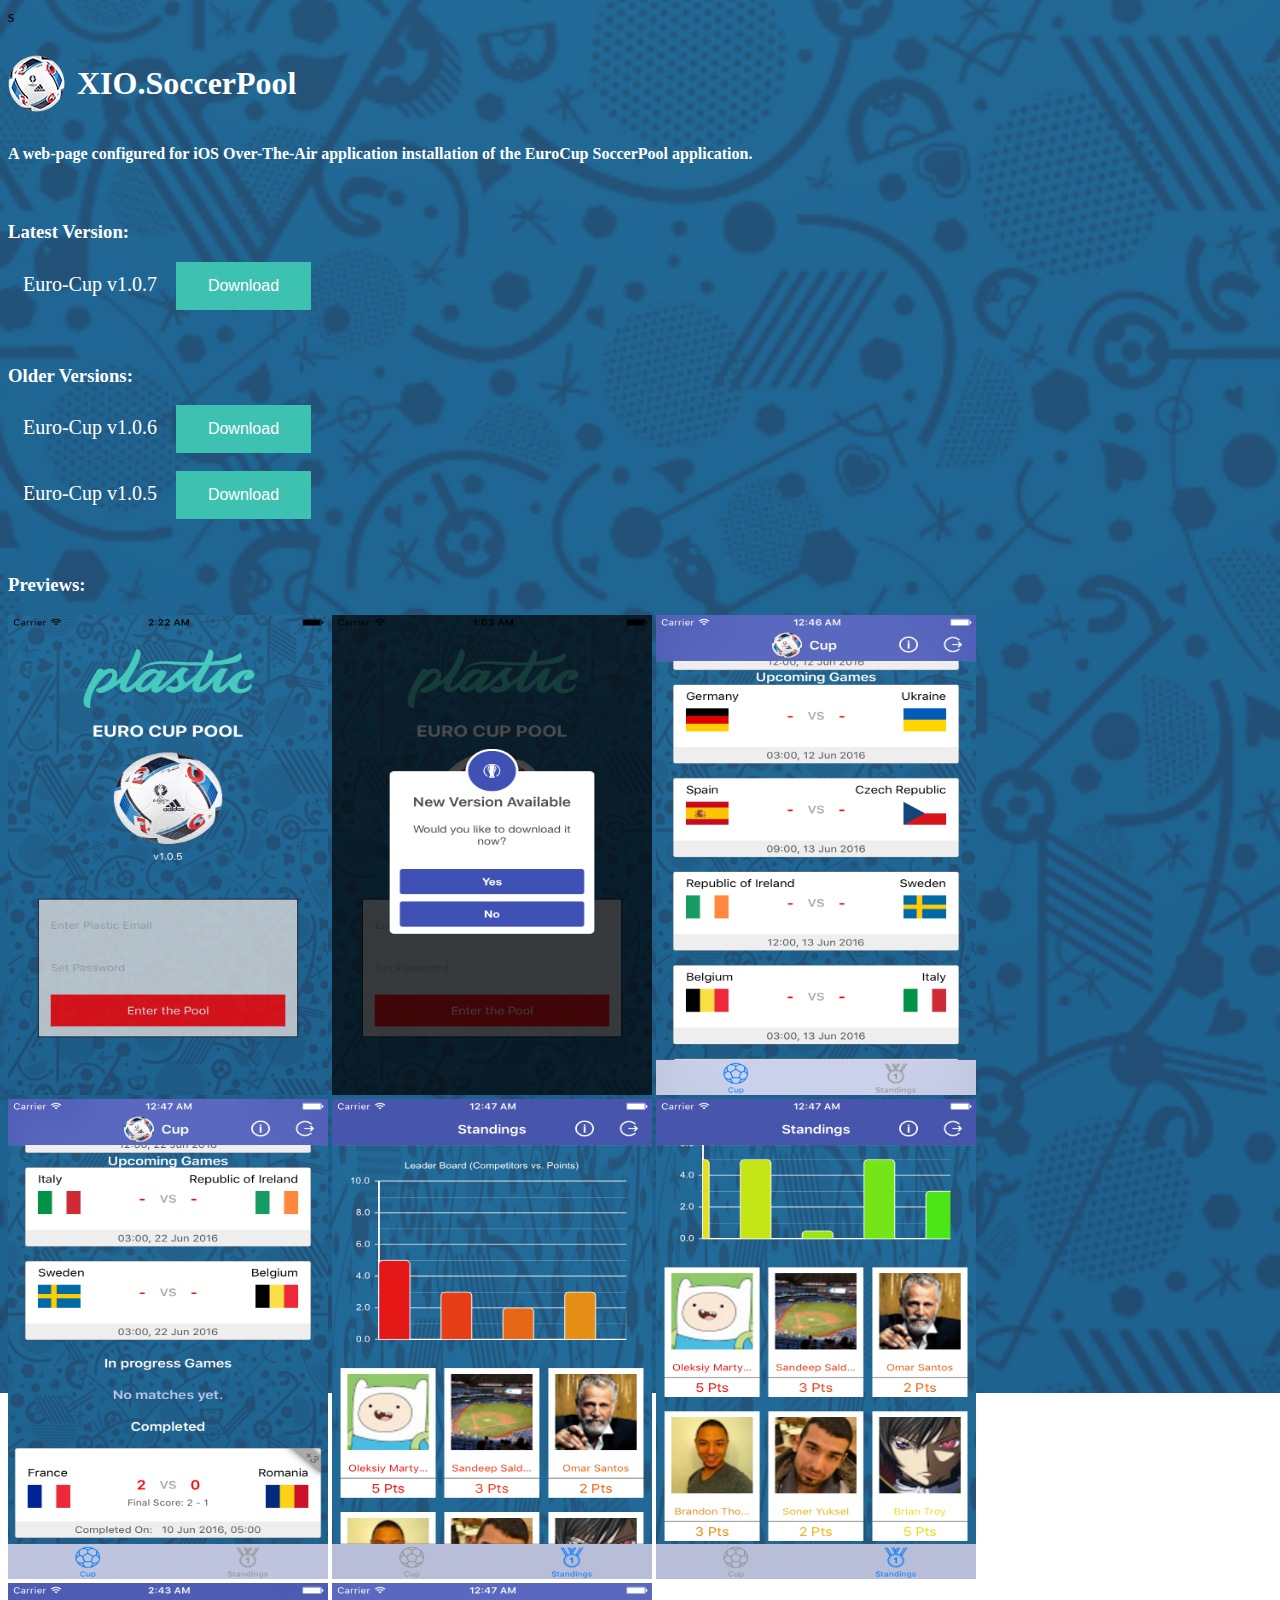
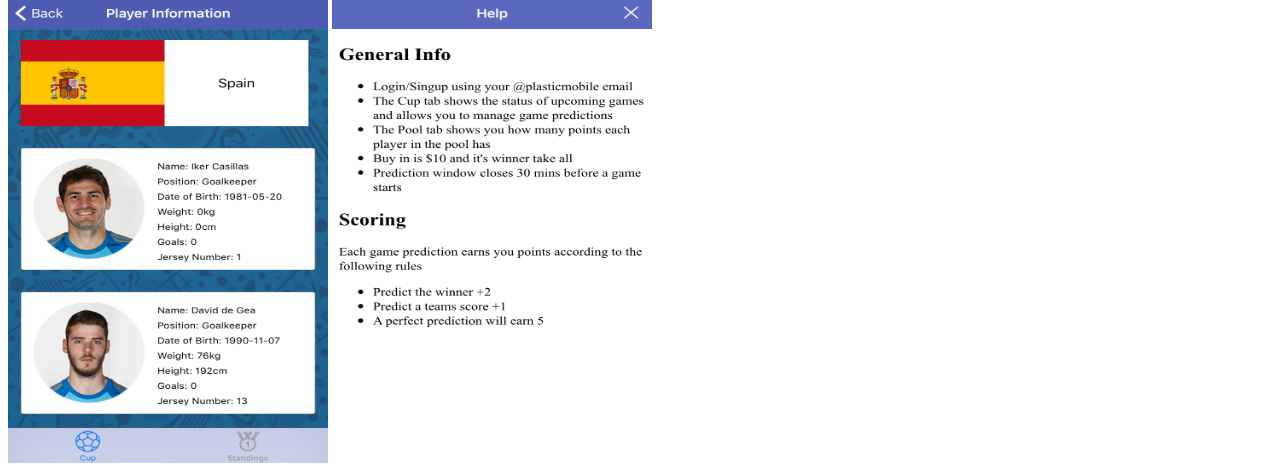
==== index.html @ e8e9cb9a "Version Updn Update" ====
<html>
	<head>
		<title>
			Soccer Pool
		</title>s

		<style>
			.cn {
			  display: table-cell;
			  vertical-align: middle;
			  text-align: center;
			}

			.inner {
			  display: inline-block;
			  vertical-align: middle;
			}

			html { 
			  background: url(images/background.png) no-repeat center center fixed; 
			  -webkit-background-size: cover;
			  -moz-background-size: cover;
			  -o-background-size: cover;
			  background-size: cover;
			}

			button {
			  background-color: #3DC1B1; /* Teal */
    		  border: none;
    		  color: white;
		      padding: 15px 32px;
			  text-align: center;
			  text-decoration: none;
			  display: inline-block;
			  font-size: 16px;
			}

			label {
				padding: 15px;
				font-size: 20px;
			}

			a {
			  text-decoration: none; /* no underline */
			}
		</style>
	</head>
	<body>
		<br />
		<br />
		<div class="cn">
			<img src="images/small.png" alt="small.png" align="center" />
			<div class="inner">
				<h1 style="color:white">&nbsp;XIO.SoccerPool</h1>
			</div>
		</div>

		<h4 style="color:white">A web-page configured for iOS Over-The-Air application installation of the EuroCup SoccerPool application.</h4>


		<br />
		<h3 style="color:white">Latest Version:</h3>
		<label for="downloadBtn" style="color:white">Euro-Cup v1.0.7</label>
		<a href="itms-services://?action=download-manifest&url=https://brandon-t.github.io/install/currentVersion.plist">
		    <button id="downloadBtn">Download</button>
		</a>


		<br /><br /><br />
		<h3 style="color:white">Older Versions:</h3>

		<label for="downloadBtn-1_0_6" style="color:white">Euro-Cup v1.0.6</label>
		<a href="itms-services://?action=download-manifest&url=https://brandon-t.github.io/install/version-1_0_6.plist">
		    <button id="downloadBtn-1_0_6">Download</button>
		</a>

		<br /><br />
		<label for="downloadBtn-1_0_5" style="color:white">Euro-Cup v1.0.5</label>
		<a href="itms-services://?action=download-manifest&url=https://brandon-t.github.io/install/version-1_0_5.plist">
		    <button id="downloadBtn-1_0_5">Download</button>
		</a>


		<br /><br /><br />
		<h3 style="color:white">Previews:</h3>

		<img src="screenshots/Login.png" width="320" height="480" alt="Login.png" /> <img src="screenshots/Upgrade.png" width="320" height="480" alt="Upgrade.png" />

		<img src="screenshots/Standings.png" width="320" height="480" alt="Standings.png" /> <img src="screenshots/Standings-Completed.png" width="320" height="480" alt="Standings-Completed.png" />

		<img src="screenshots/Graph.png" width="320" height="480" alt="Graph.png" /> <img src="screenshots/Graph-More.png" width="320" height="480" alt="Graph-More.png" />

		<img src="screenshots/PlayerInfo.png" width="320" height="480" alt="PlayerInfo.png" /> <img src="screenshots/Help.png" width="320" height="480" alt="Help.png" />
	</body>
</html>
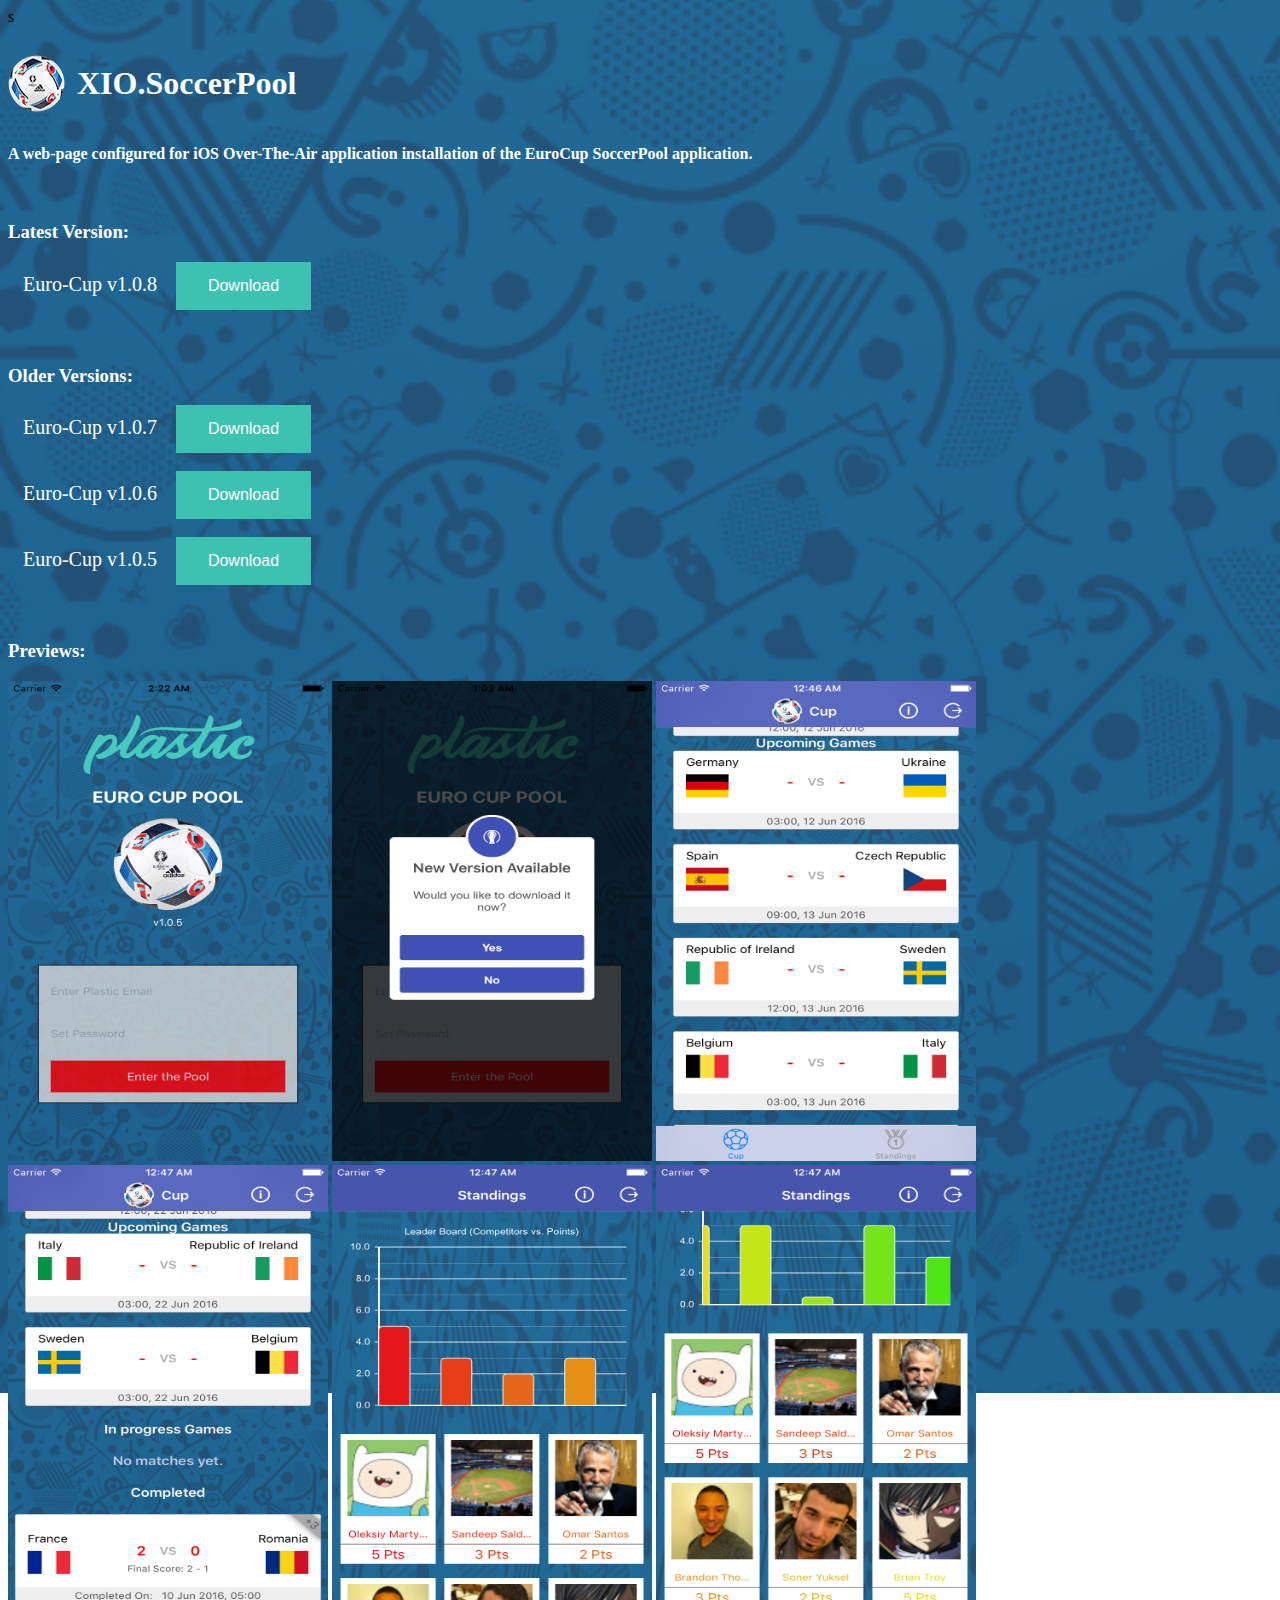
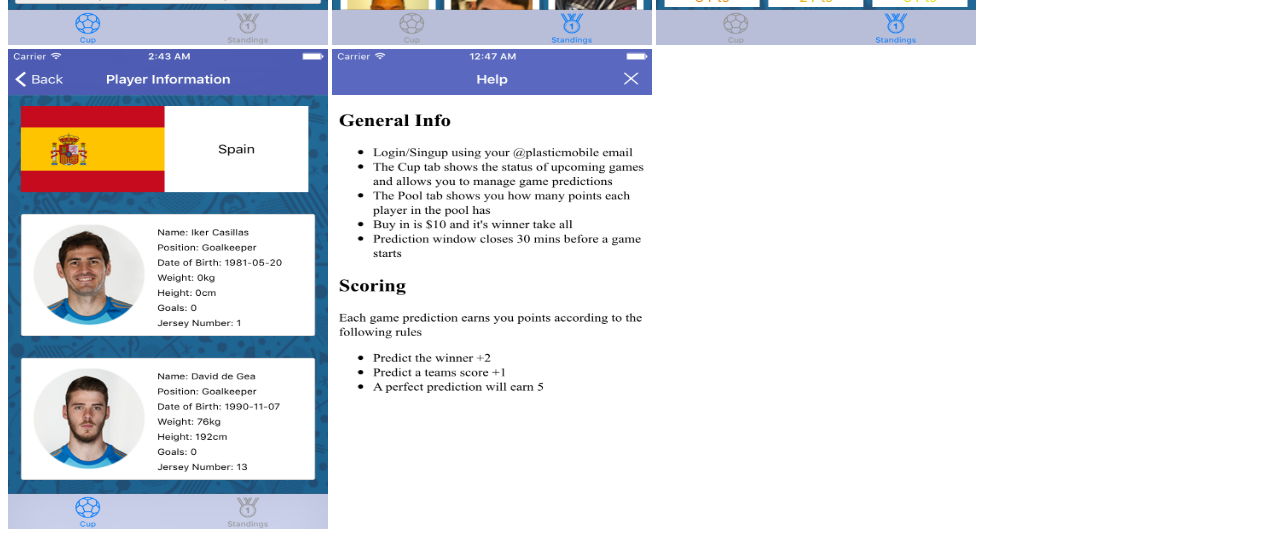
==== commit 38f207dc: "Fixes InProgress showing under completed" ====
--- a/index.html
+++ b/index.html
@@ -60,7 +60,7 @@
 
 		<br />
 		<h3 style="color:white">Latest Version:</h3>
-		<label for="downloadBtn" style="color:white">Euro-Cup v1.0.7</label>
+		<label for="downloadBtn" style="color:white">Euro-Cup v1.0.8</label>
 		<a href="itms-services://?action=download-manifest&url=https://brandon-t.github.io/install/currentVersion.plist">
 		    <button id="downloadBtn">Download</button>
 		</a>
@@ -69,6 +69,12 @@
 		<br /><br /><br />
 		<h3 style="color:white">Older Versions:</h3>
 
+		<label for="downloadBtn-1_0_7" style="color:white">Euro-Cup v1.0.7</label>
+		<a href="itms-services://?action=download-manifest&url=https://brandon-t.github.io/install/version-1_0_7.plist">
+		    <button id="downloadBtn-1_0_7">Download</button>
+		</a>
+
+		<br /><br />
 		<label for="downloadBtn-1_0_6" style="color:white">Euro-Cup v1.0.6</label>
 		<a href="itms-services://?action=download-manifest&url=https://brandon-t.github.io/install/version-1_0_6.plist">
 		    <button id="downloadBtn-1_0_6">Download</button>
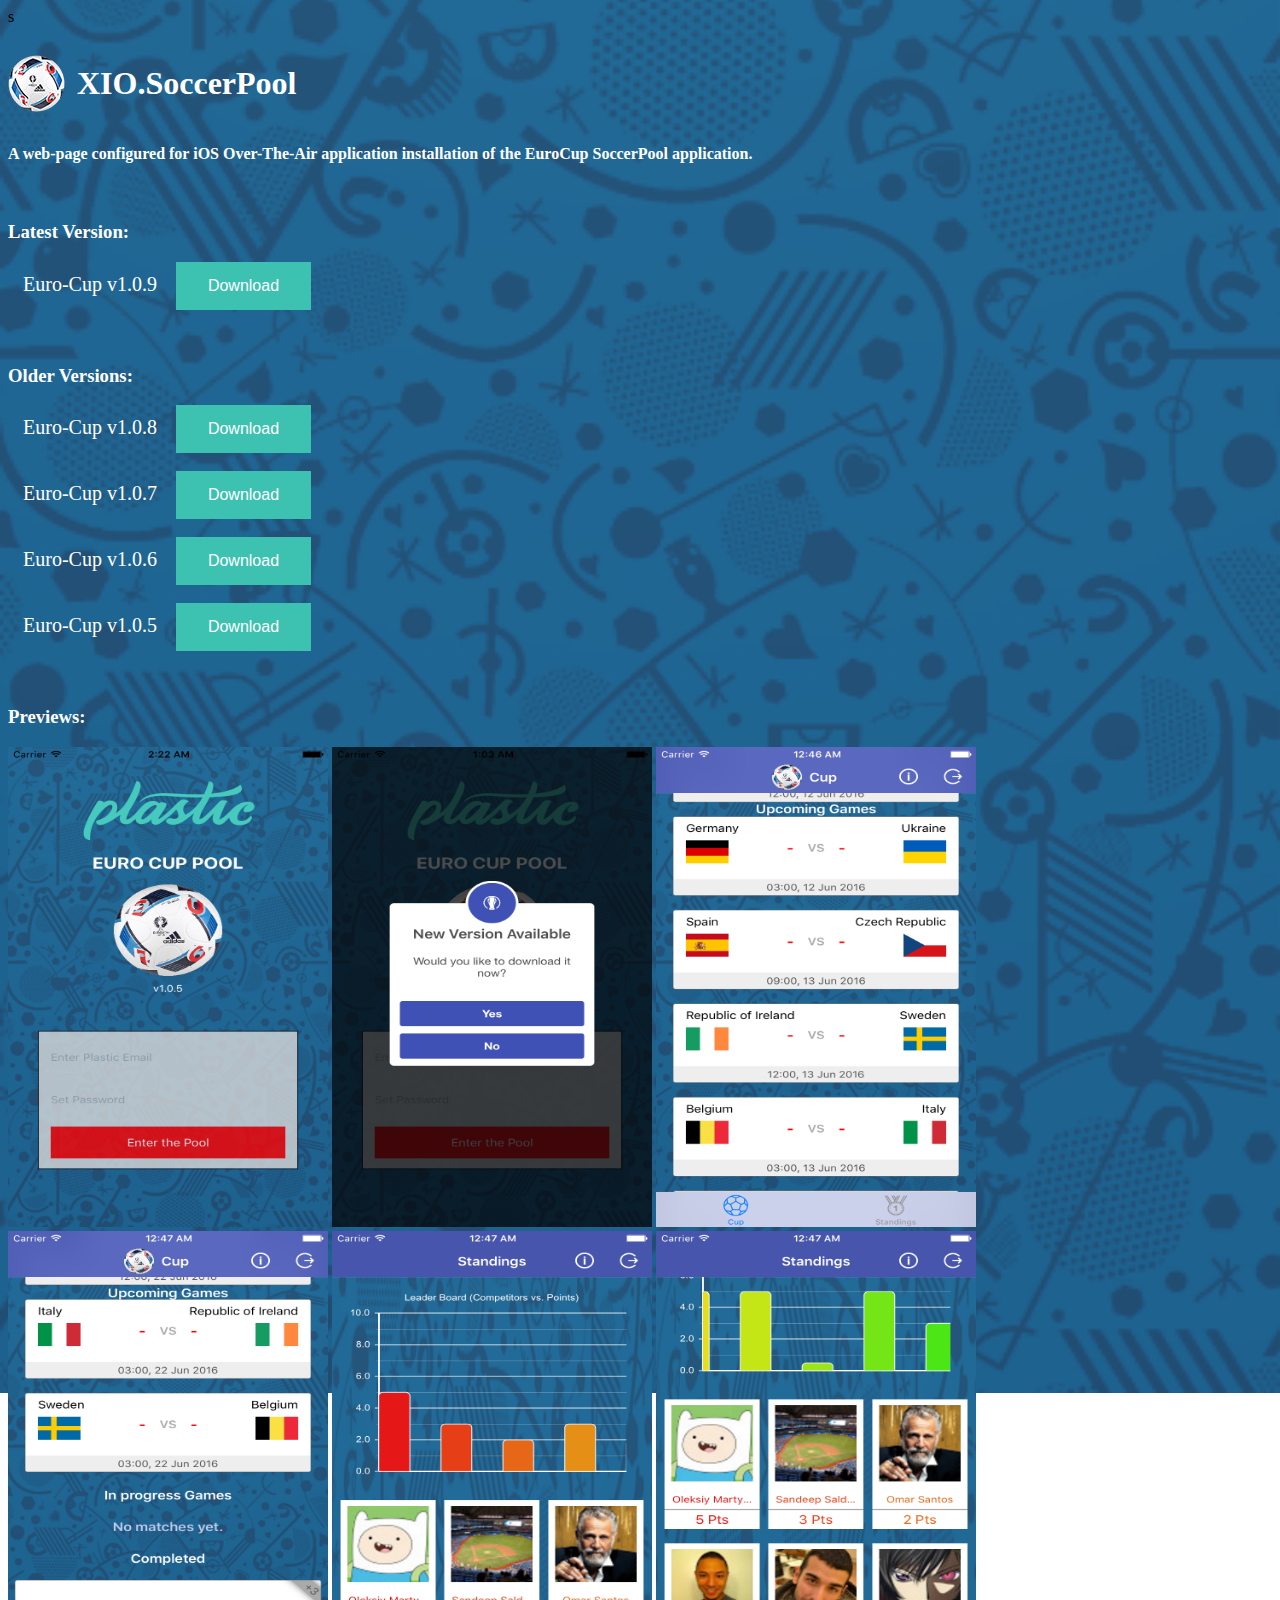
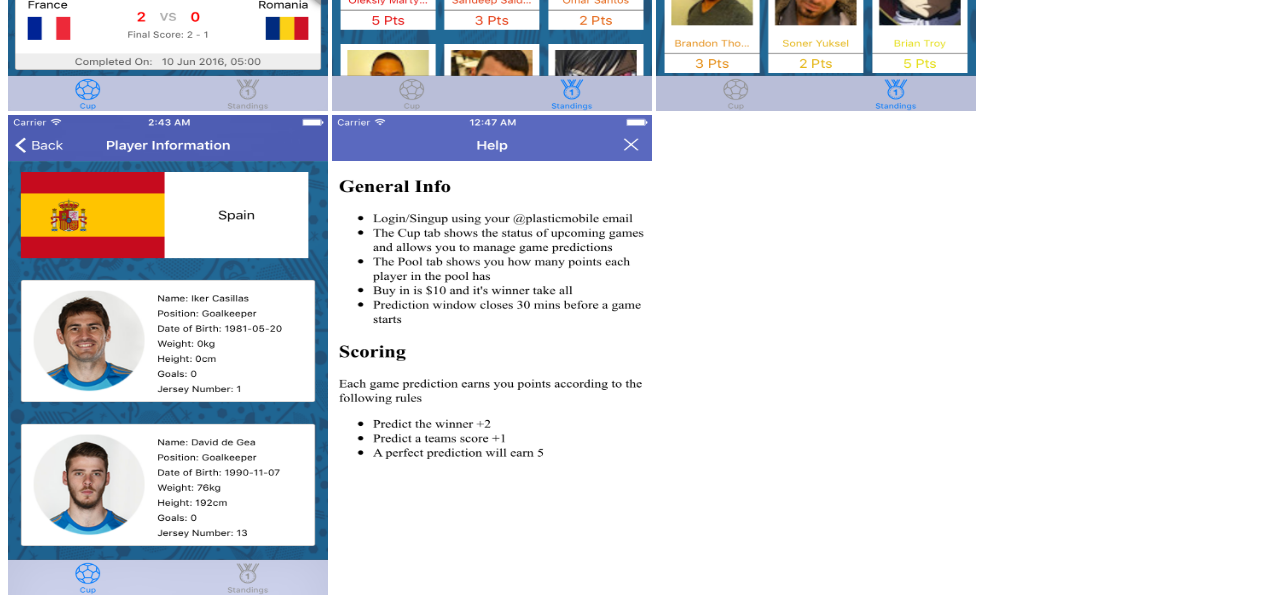
==== commit 414e98cf: "Updated VeVersion" ====
--- a/index.html
+++ b/index.html
@@ -60,7 +60,7 @@
 
 		<br />
 		<h3 style="color:white">Latest Version:</h3>
-		<label for="downloadBtn" style="color:white">Euro-Cup v1.0.8</label>
+		<label for="downloadBtn" style="color:white">Euro-Cup v1.0.9</label>
 		<a href="itms-services://?action=download-manifest&url=https://brandon-t.github.io/install/currentVersion.plist">
 		    <button id="downloadBtn">Download</button>
 		</a>
@@ -69,6 +69,12 @@
 		<br /><br /><br />
 		<h3 style="color:white">Older Versions:</h3>
 
+		<label for="downloadBtn-1_0_8" style="color:white">Euro-Cup v1.0.8</label>
+		<a href="itms-services://?action=download-manifest&url=https://brandon-t.github.io/install/version-1_0_8.plist">
+		    <button id="downloadBtn-1_0_8">Download</button>
+		</a>
+
+		<br /><br />
 		<label for="downloadBtn-1_0_7" style="color:white">Euro-Cup v1.0.7</label>
 		<a href="itms-services://?action=download-manifest&url=https://brandon-t.github.io/install/version-1_0_7.plist">
 		    <button id="downloadBtn-1_0_7">Download</button>
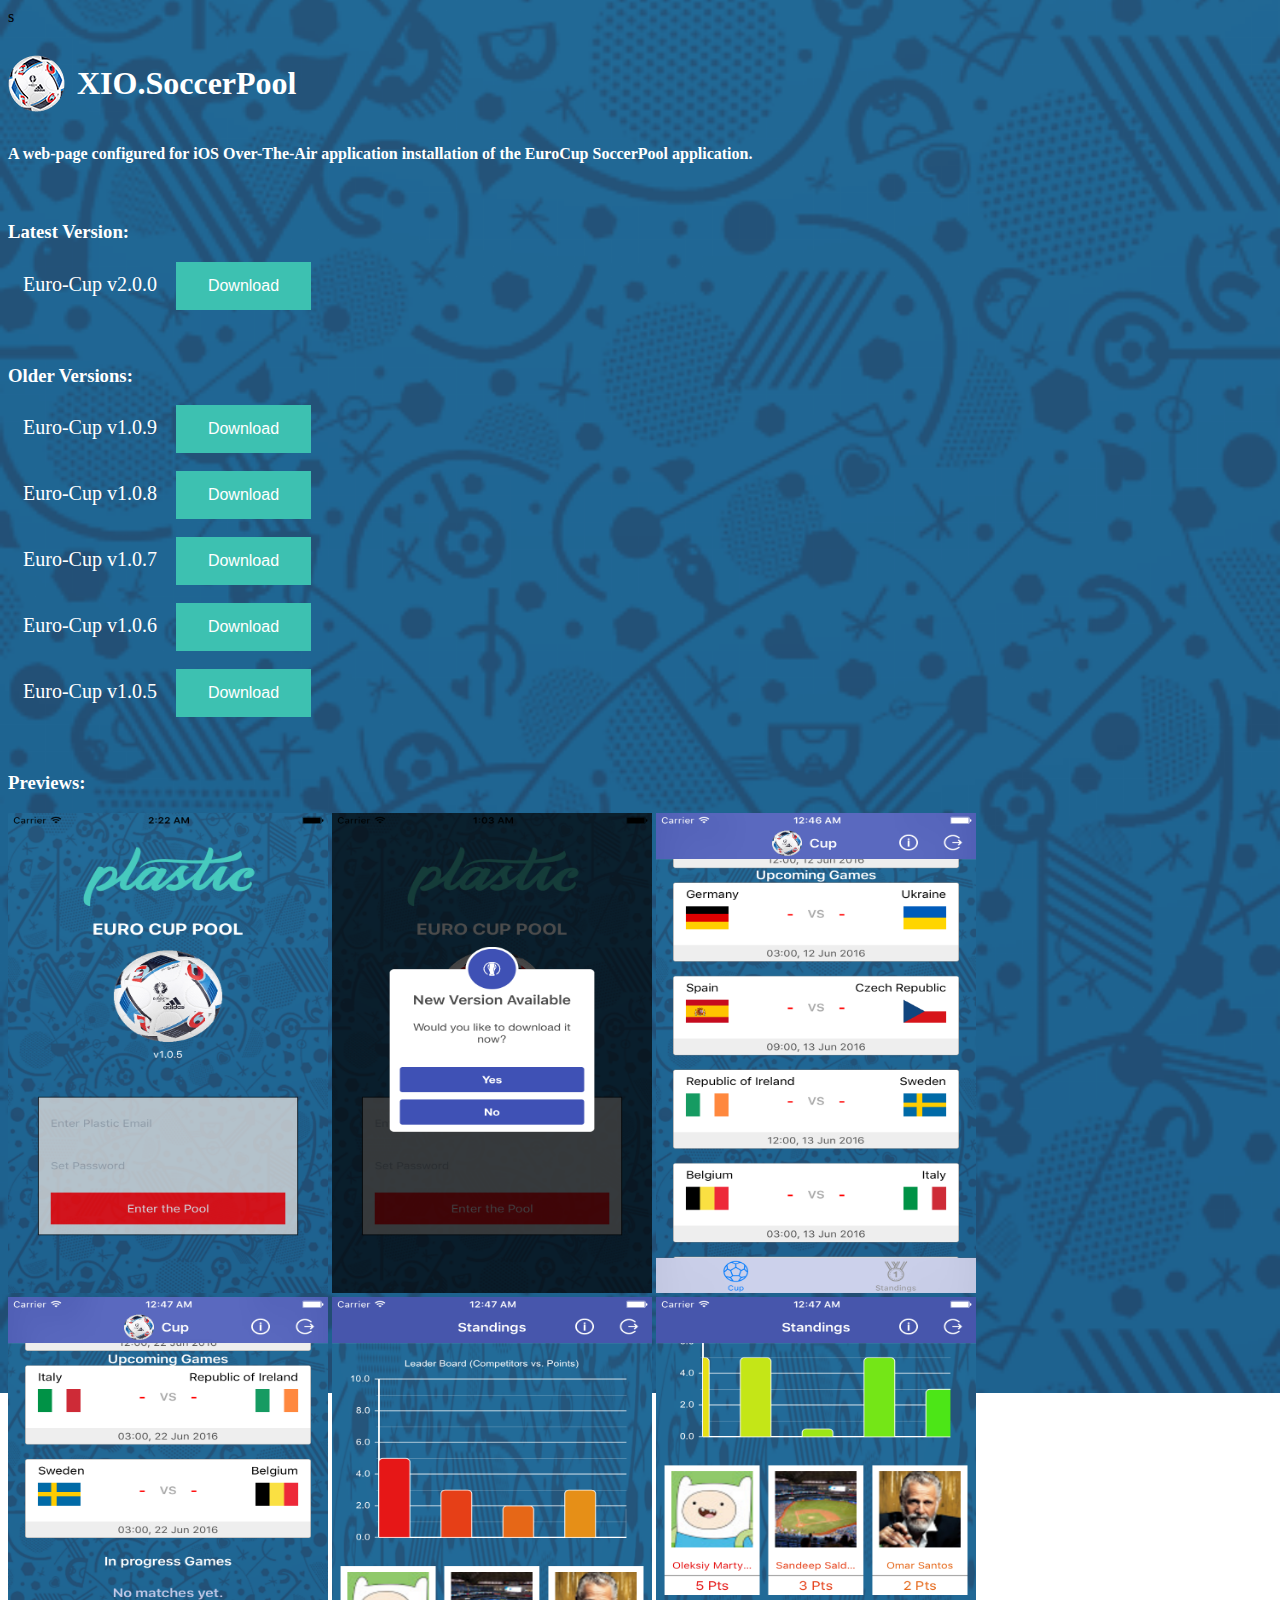
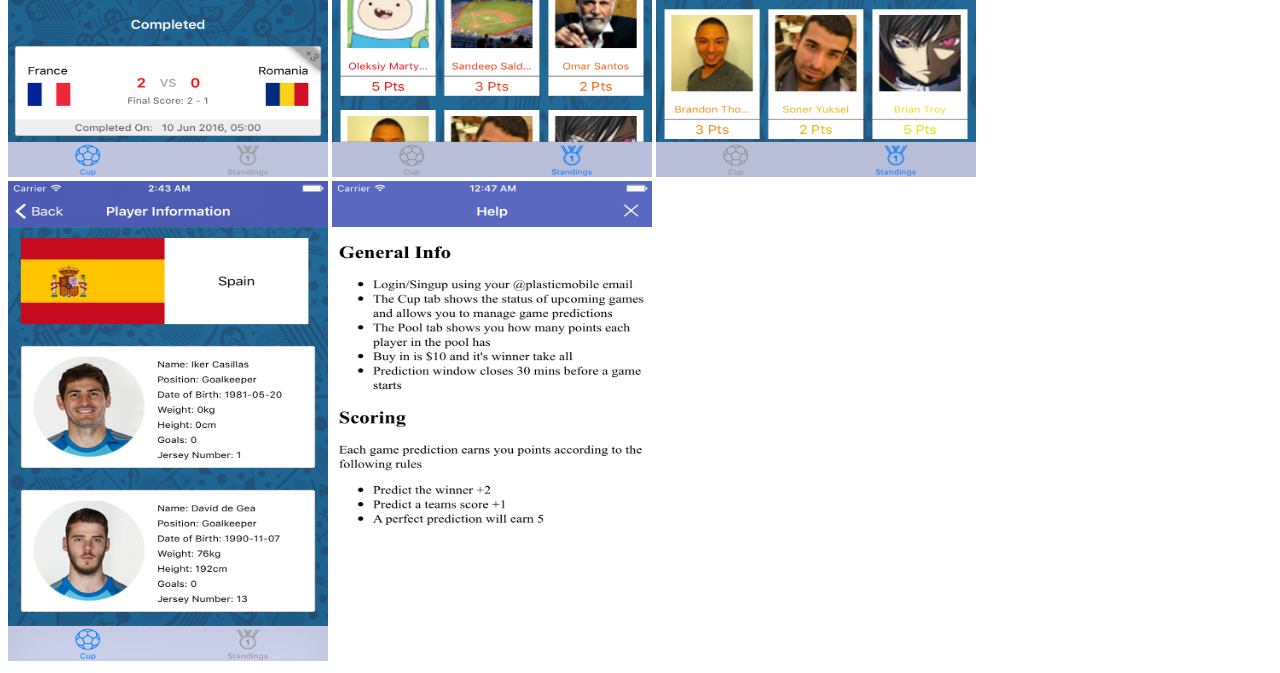
==== commit 50fc84f7: "Update Version" ====
--- a/index.html
+++ b/index.html
@@ -60,7 +60,7 @@
 
 		<br />
 		<h3 style="color:white">Latest Version:</h3>
-		<label for="downloadBtn" style="color:white">Euro-Cup v1.0.9</label>
+		<label for="downloadBtn" style="color:white">Euro-Cup v2.0.0</label>
 		<a href="itms-services://?action=download-manifest&url=https://brandon-t.github.io/install/currentVersion.plist">
 		    <button id="downloadBtn">Download</button>
 		</a>
@@ -69,6 +69,12 @@
 		<br /><br /><br />
 		<h3 style="color:white">Older Versions:</h3>
 
+		<label for="downloadBtn-1_0_9" style="color:white">Euro-Cup v1.0.9</label>
+		<a href="itms-services://?action=download-manifest&url=https://brandon-t.github.io/install/version-1_0_9.plist">
+		    <button id="downloadBtn-1_0_9">Download</button>
+		</a>
+
+		<br /><br />
 		<label for="downloadBtn-1_0_8" style="color:white">Euro-Cup v1.0.8</label>
 		<a href="itms-services://?action=download-manifest&url=https://brandon-t.github.io/install/version-1_0_8.plist">
 		    <button id="downloadBtn-1_0_8">Download</button>
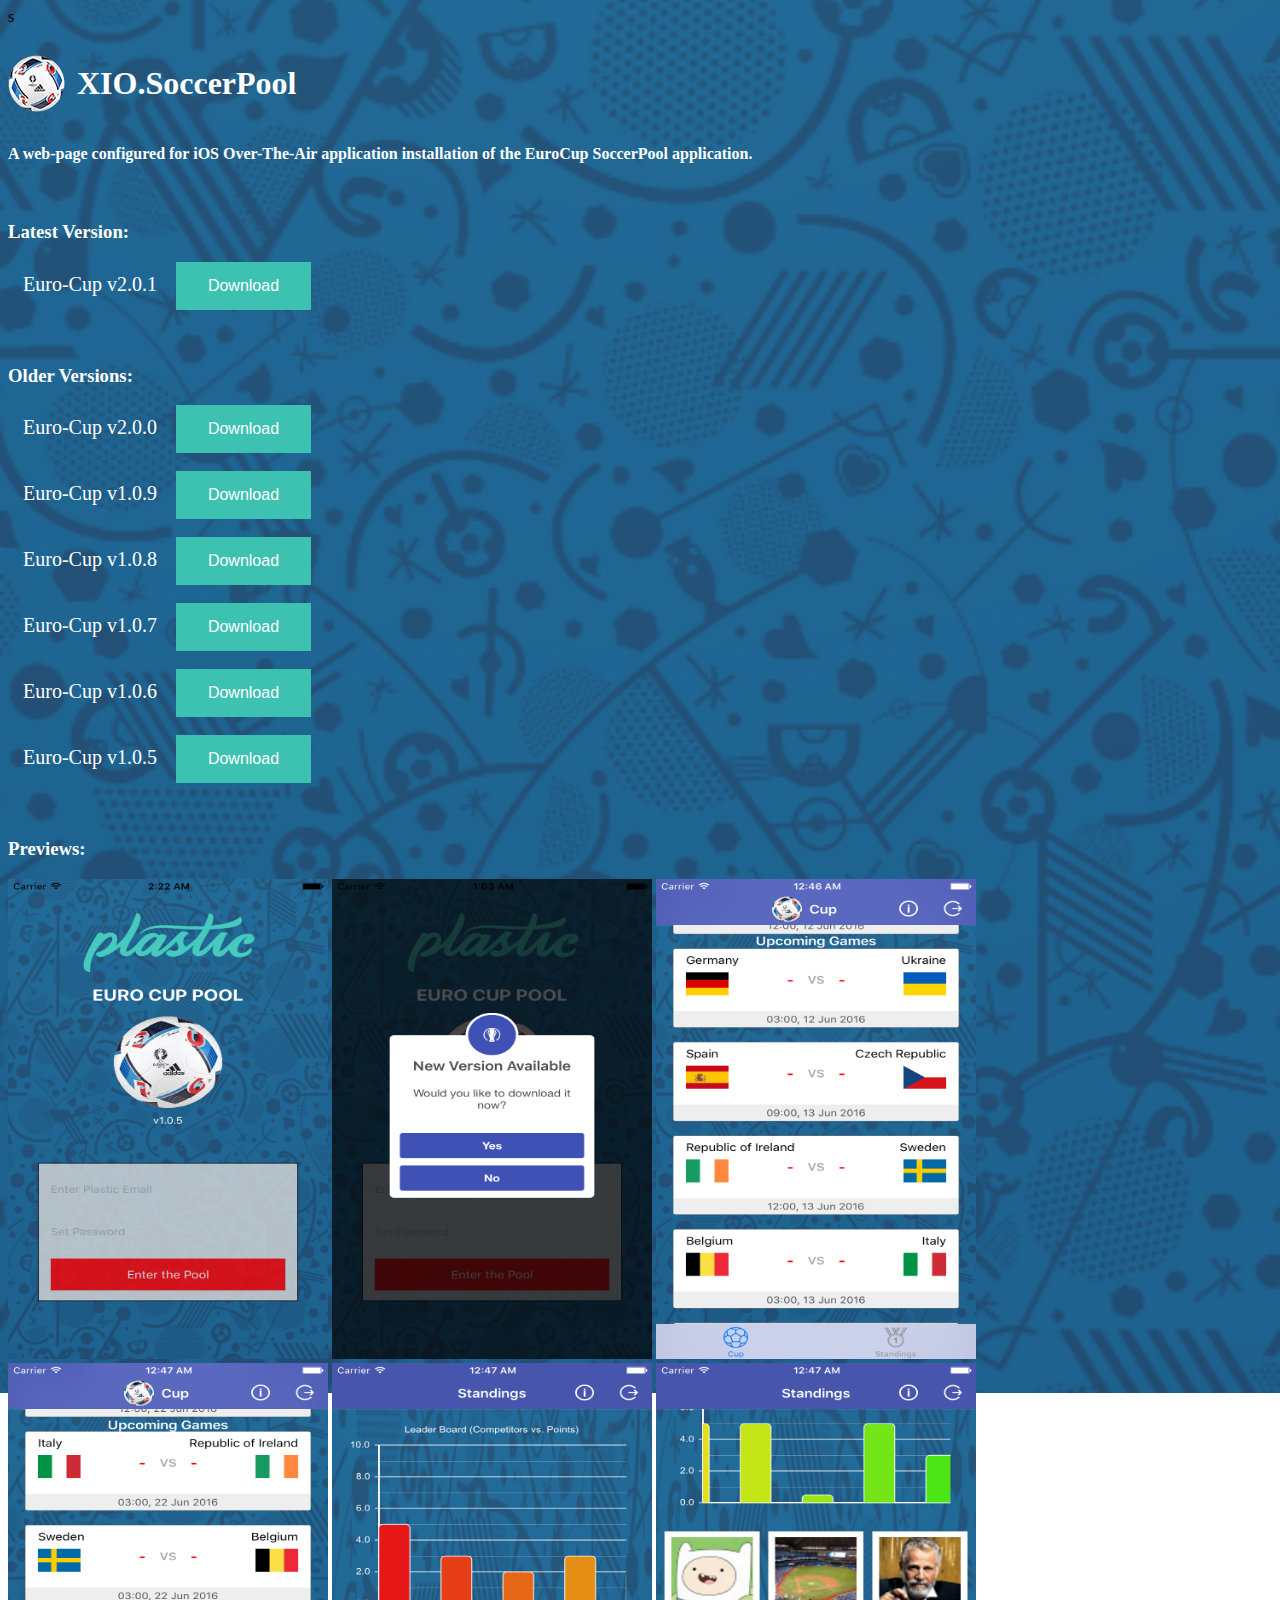
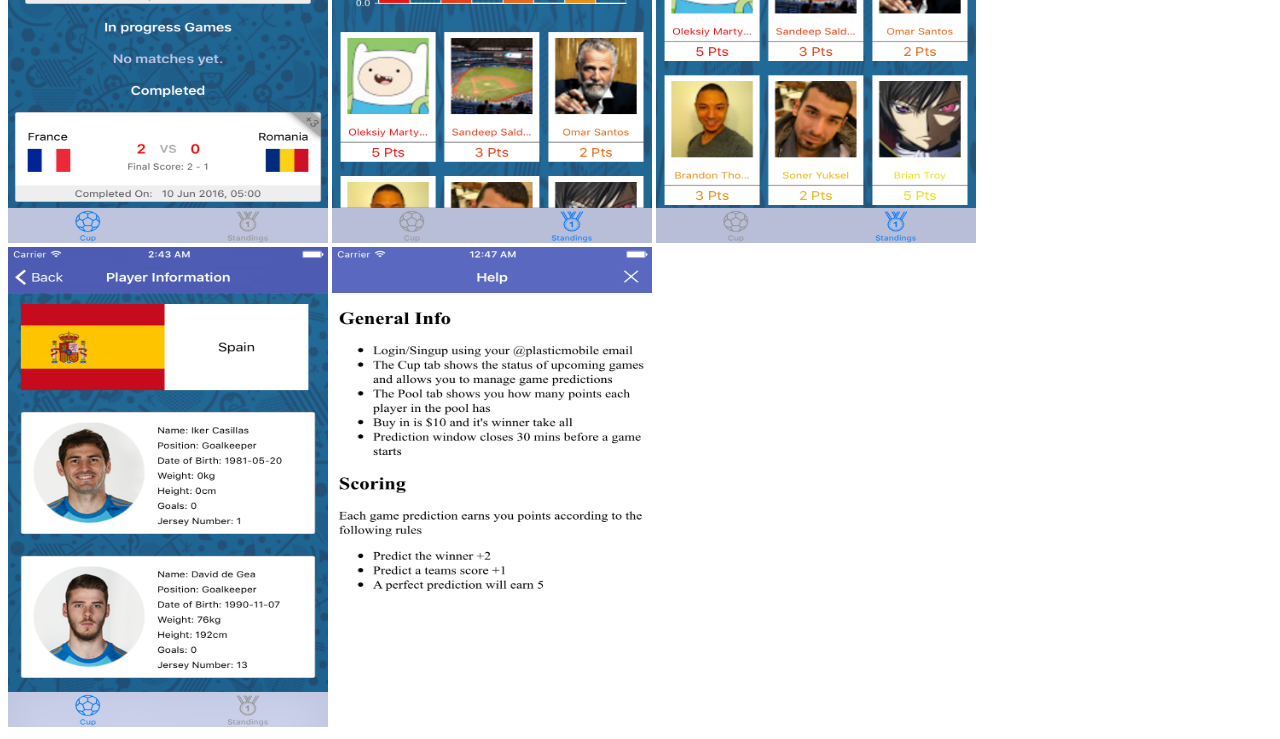
==== commit 70b3e45d: "Uses releases now" ====
--- a/index.html
+++ b/index.html
@@ -60,7 +60,7 @@
 
 		<br />
 		<h3 style="color:white">Latest Version:</h3>
-		<label for="downloadBtn" style="color:white">Euro-Cup v2.0.0</label>
+		<label for="downloadBtn" style="color:white">Euro-Cup v2.0.1</label>
 		<a href="itms-services://?action=download-manifest&url=https://brandon-t.github.io/install/currentVersion.plist">
 		    <button id="downloadBtn">Download</button>
 		</a>
@@ -69,6 +69,12 @@
 		<br /><br /><br />
 		<h3 style="color:white">Older Versions:</h3>
 
+		<label for="downloadBtn-2_0_0" style="color:white">Euro-Cup v2.0.0</label>
+		<a href="itms-services://?action=download-manifest&url=https://brandon-t.github.io/install/version-2_0_0.plist">
+		    <button id="downloadBtn-2_0_0">Download</button>
+		</a>
+
+		<br /><br />
 		<label for="downloadBtn-1_0_9" style="color:white">Euro-Cup v1.0.9</label>
 		<a href="itms-services://?action=download-manifest&url=https://brandon-t.github.io/install/version-1_0_9.plist">
 		    <button id="downloadBtn-1_0_9">Download</button>
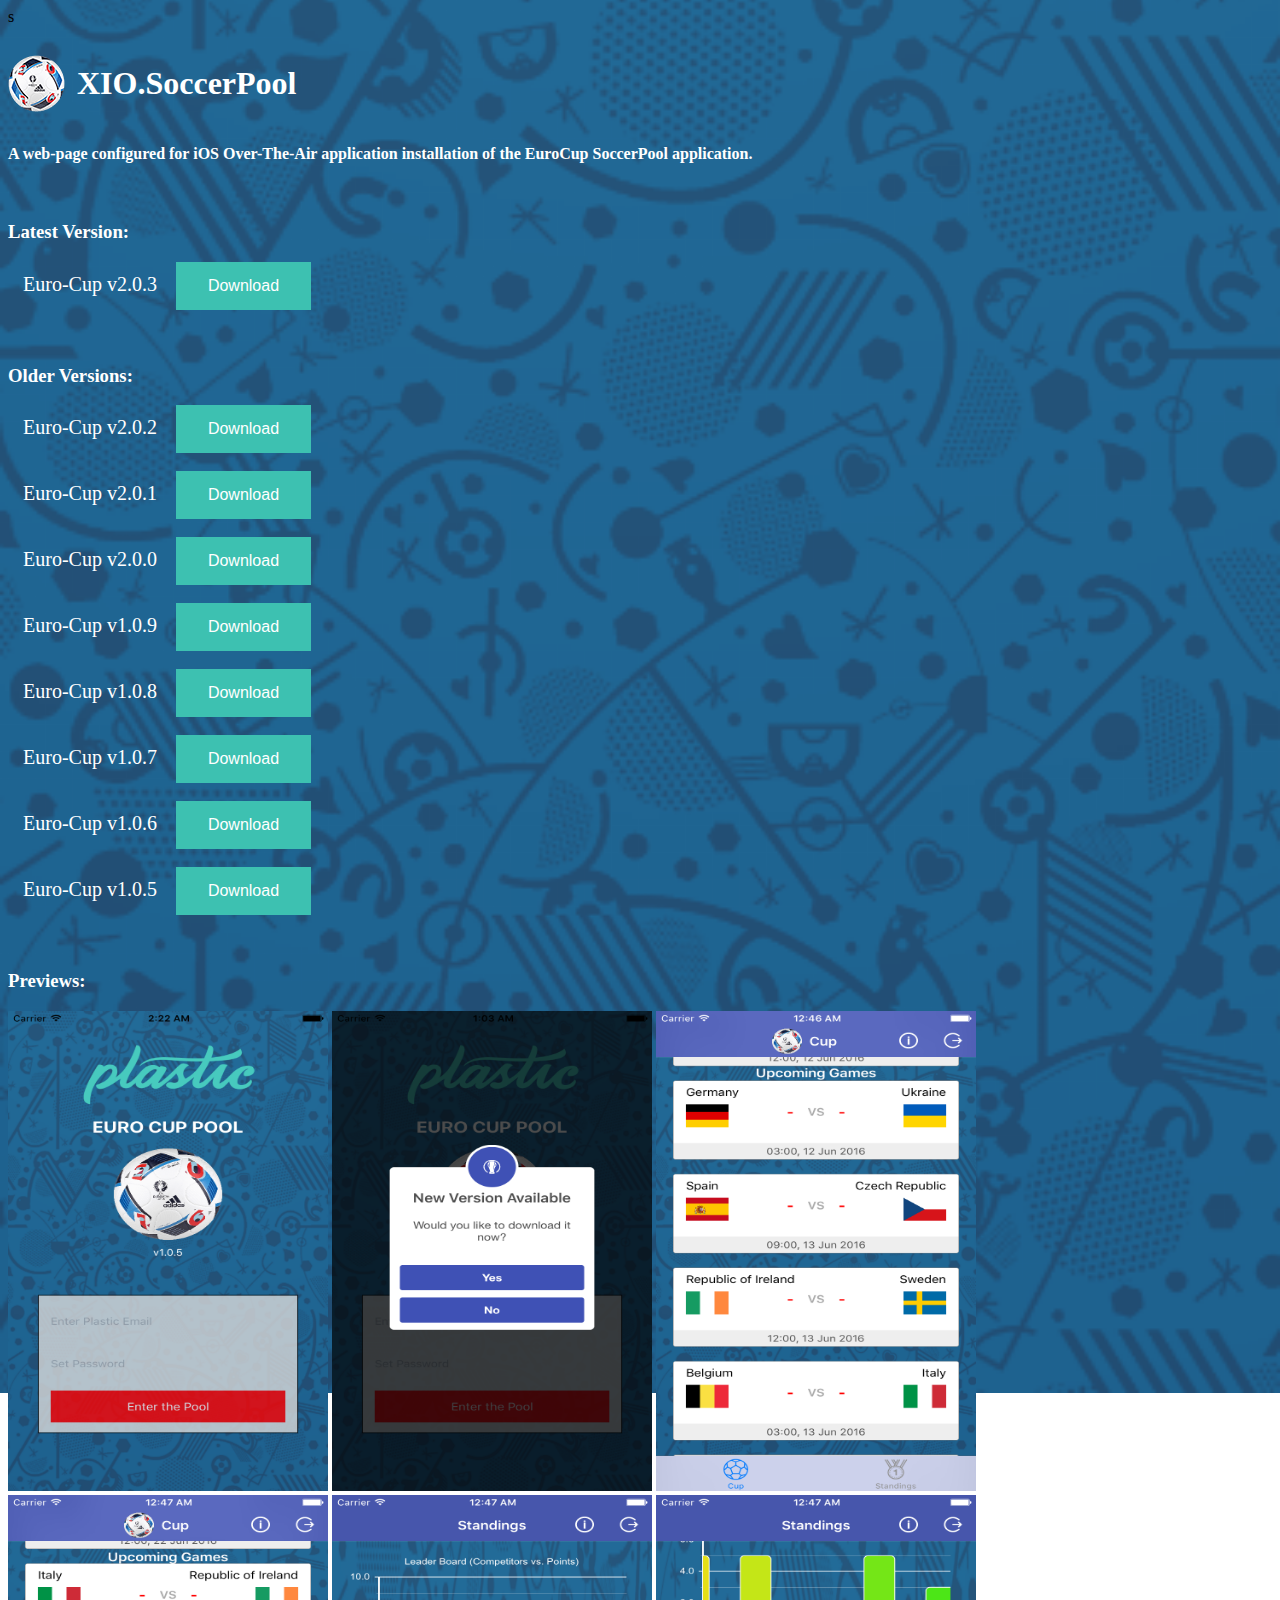
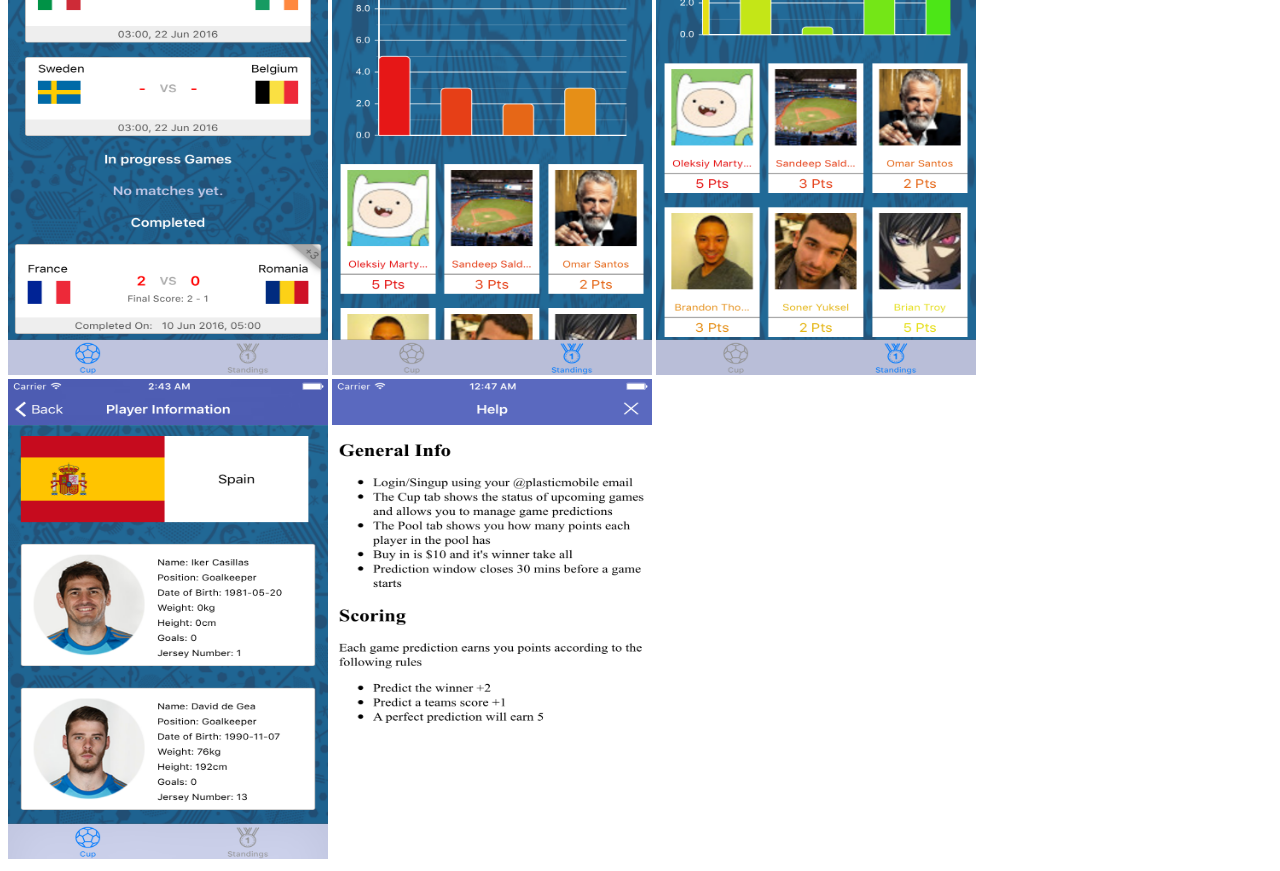
==== commit 14e516c3: "Version Update" ====
--- a/index.html
+++ b/index.html
@@ -60,7 +60,7 @@
 
 		<br />
 		<h3 style="color:white">Latest Version:</h3>
-		<label for="downloadBtn" style="color:white">Euro-Cup v2.0.1</label>
+		<label for="downloadBtn" style="color:white">Euro-Cup v2.0.3</label>
 		<a href="itms-services://?action=download-manifest&url=https://brandon-t.github.io/install/currentVersion.plist">
 		    <button id="downloadBtn">Download</button>
 		</a>
@@ -69,6 +69,19 @@
 		<br /><br /><br />
 		<h3 style="color:white">Older Versions:</h3>
 
+
+		<label for="downloadBtn-2_0_2" style="color:white">Euro-Cup v2.0.2</label>
+		<a href="itms-services://?action=download-manifest&url=https://brandon-t.github.io/install/version-2_0_2.plist">
+		    <button id="downloadBtn-2_0_2">Download</button>
+		</a>
+
+		<br /><br />
+		<label for="downloadBtn-2_0_1" style="color:white">Euro-Cup v2.0.1</label>
+		<a href="itms-services://?action=download-manifest&url=https://brandon-t.github.io/install/version-2_0_1.plist">
+		    <button id="downloadBtn-2_0_1">Download</button>
+		</a>
+
+		<br /><br />
 		<label for="downloadBtn-2_0_0" style="color:white">Euro-Cup v2.0.0</label>
 		<a href="itms-services://?action=download-manifest&url=https://brandon-t.github.io/install/version-2_0_0.plist">
 		    <button id="downloadBtn-2_0_0">Download</button>
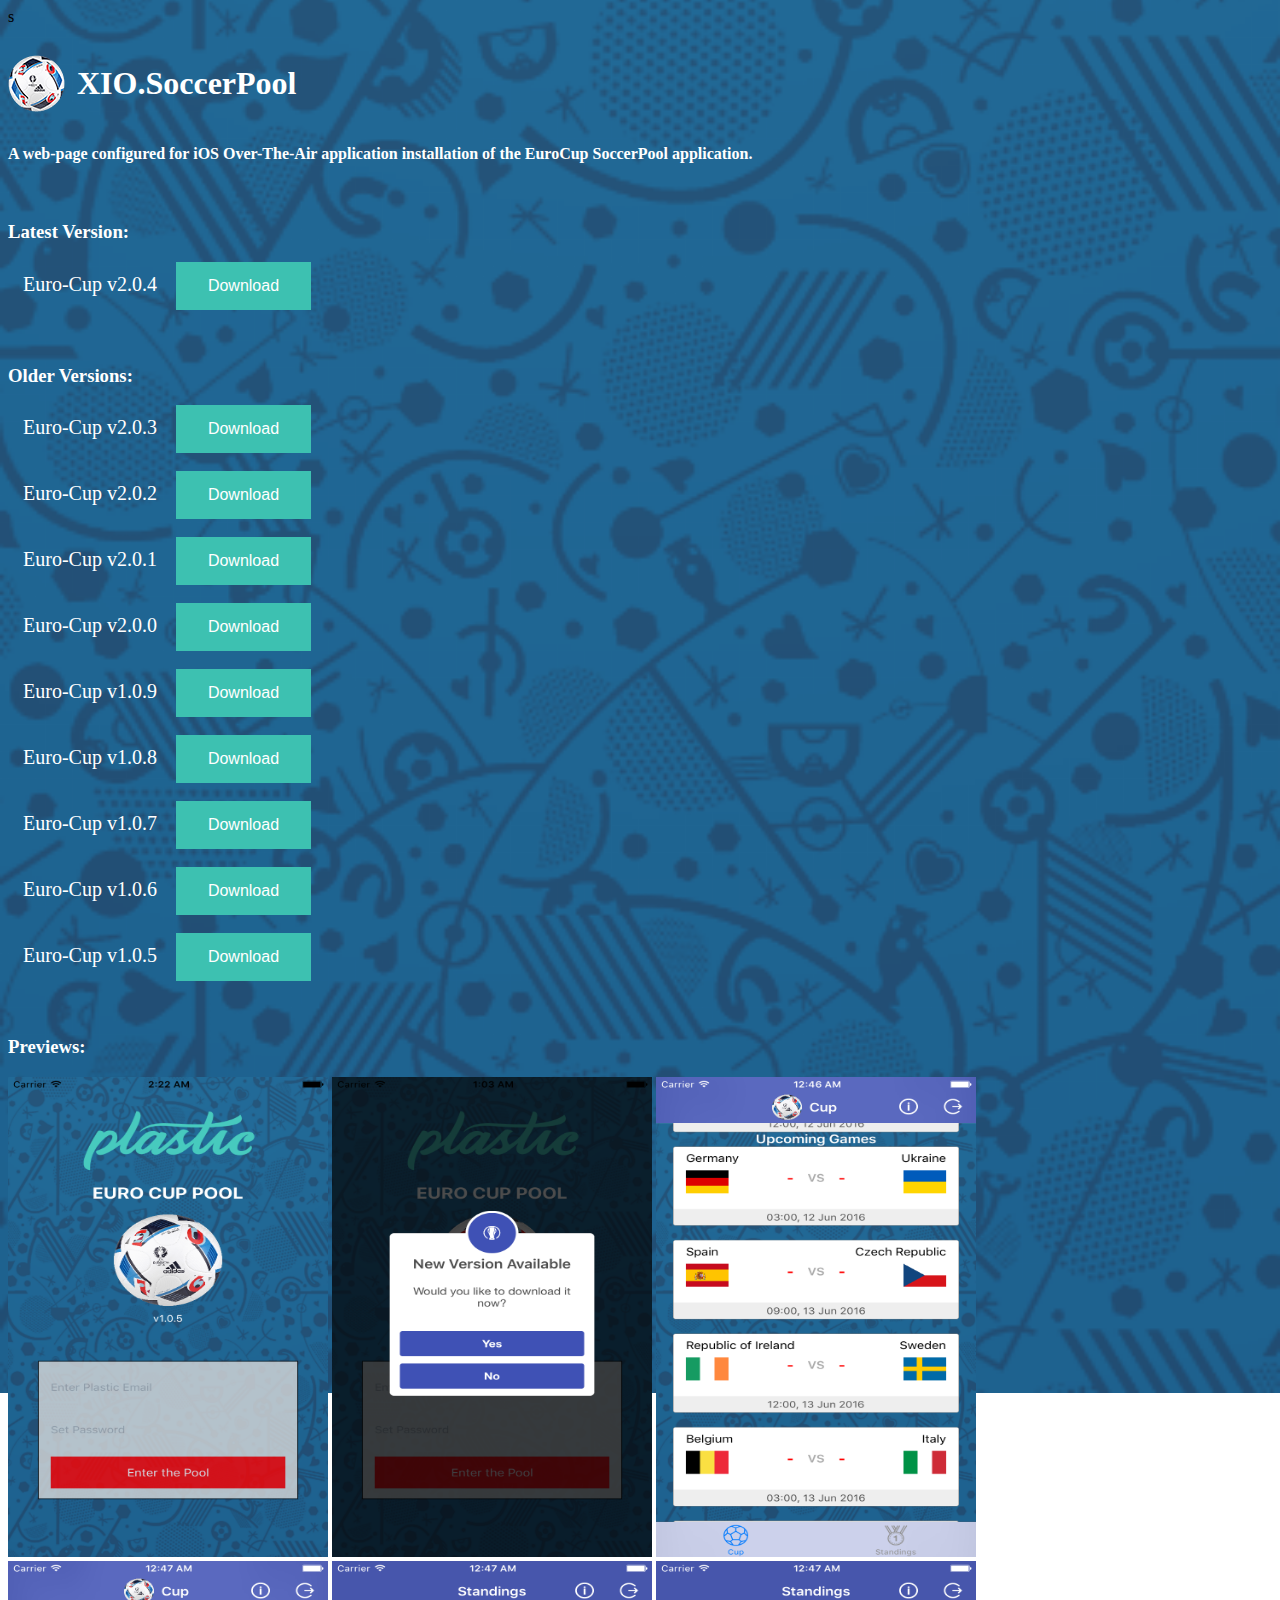
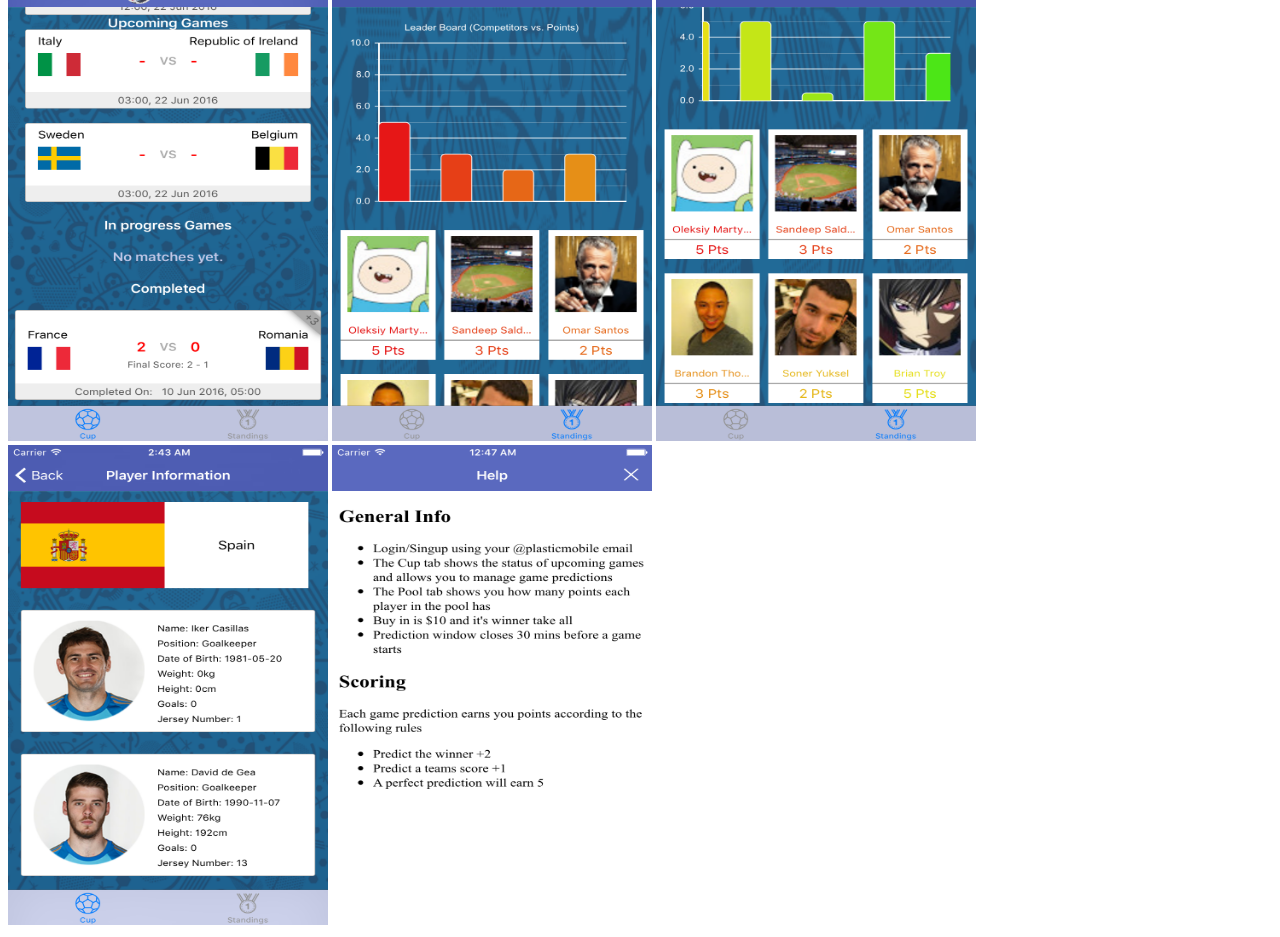
==== commit 52cbf30e: "Version 2.0.4" ====
--- a/index.html
+++ b/index.html
@@ -60,7 +60,7 @@
 
 		<br />
 		<h3 style="color:white">Latest Version:</h3>
-		<label for="downloadBtn" style="color:white">Euro-Cup v2.0.3</label>
+		<label for="downloadBtn" style="color:white">Euro-Cup v2.0.4</label>
 		<a href="itms-services://?action=download-manifest&url=https://brandon-t.github.io/install/currentVersion.plist">
 		    <button id="downloadBtn">Download</button>
 		</a>
@@ -70,6 +70,12 @@
 		<h3 style="color:white">Older Versions:</h3>
 
 
+		<label for="downloadBtn-2_0_3" style="color:white">Euro-Cup v2.0.3</label>
+		<a href="itms-services://?action=download-manifest&url=https://brandon-t.github.io/install/version-2_0_3.plist">
+		    <button id="downloadBtn-2_0_3">Download</button>
+		</a>
+
+		<br /><br />
 		<label for="downloadBtn-2_0_2" style="color:white">Euro-Cup v2.0.2</label>
 		<a href="itms-services://?action=download-manifest&url=https://brandon-t.github.io/install/version-2_0_2.plist">
 		    <button id="downloadBtn-2_0_2">Download</button>
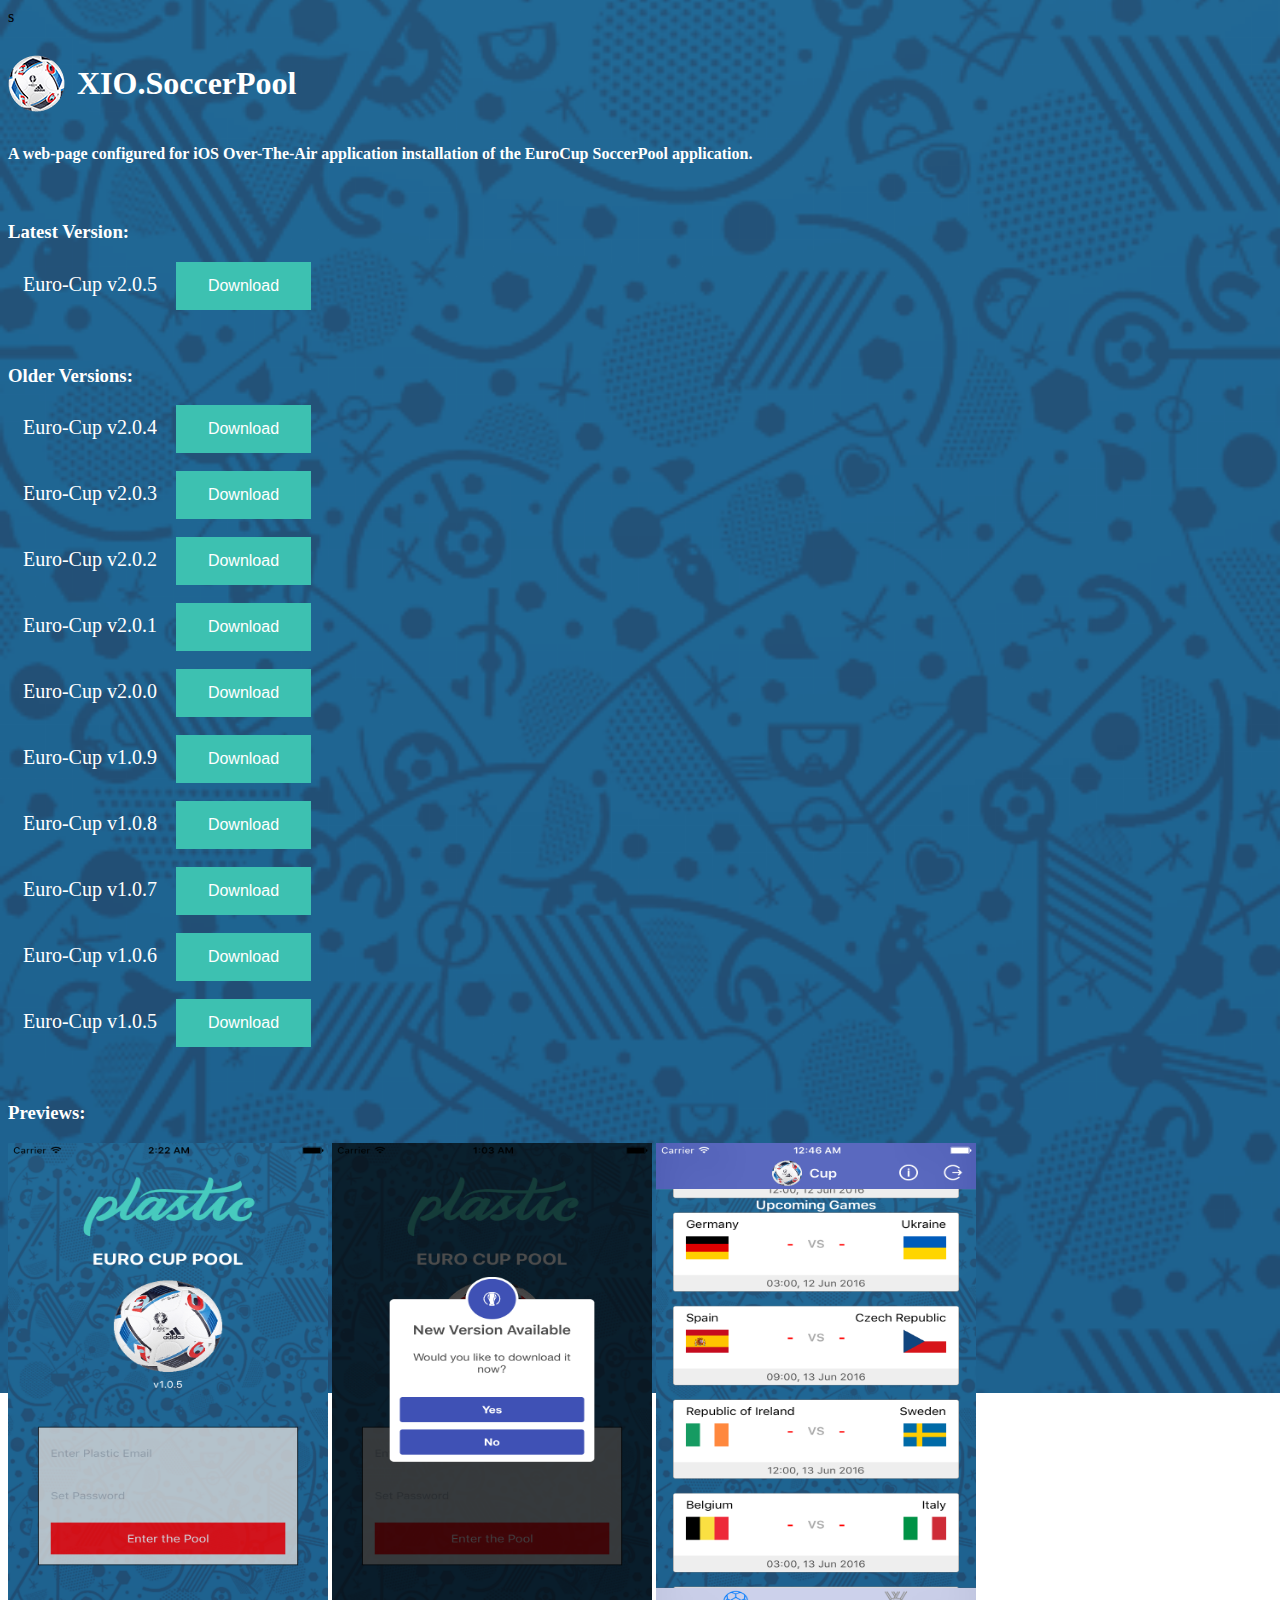
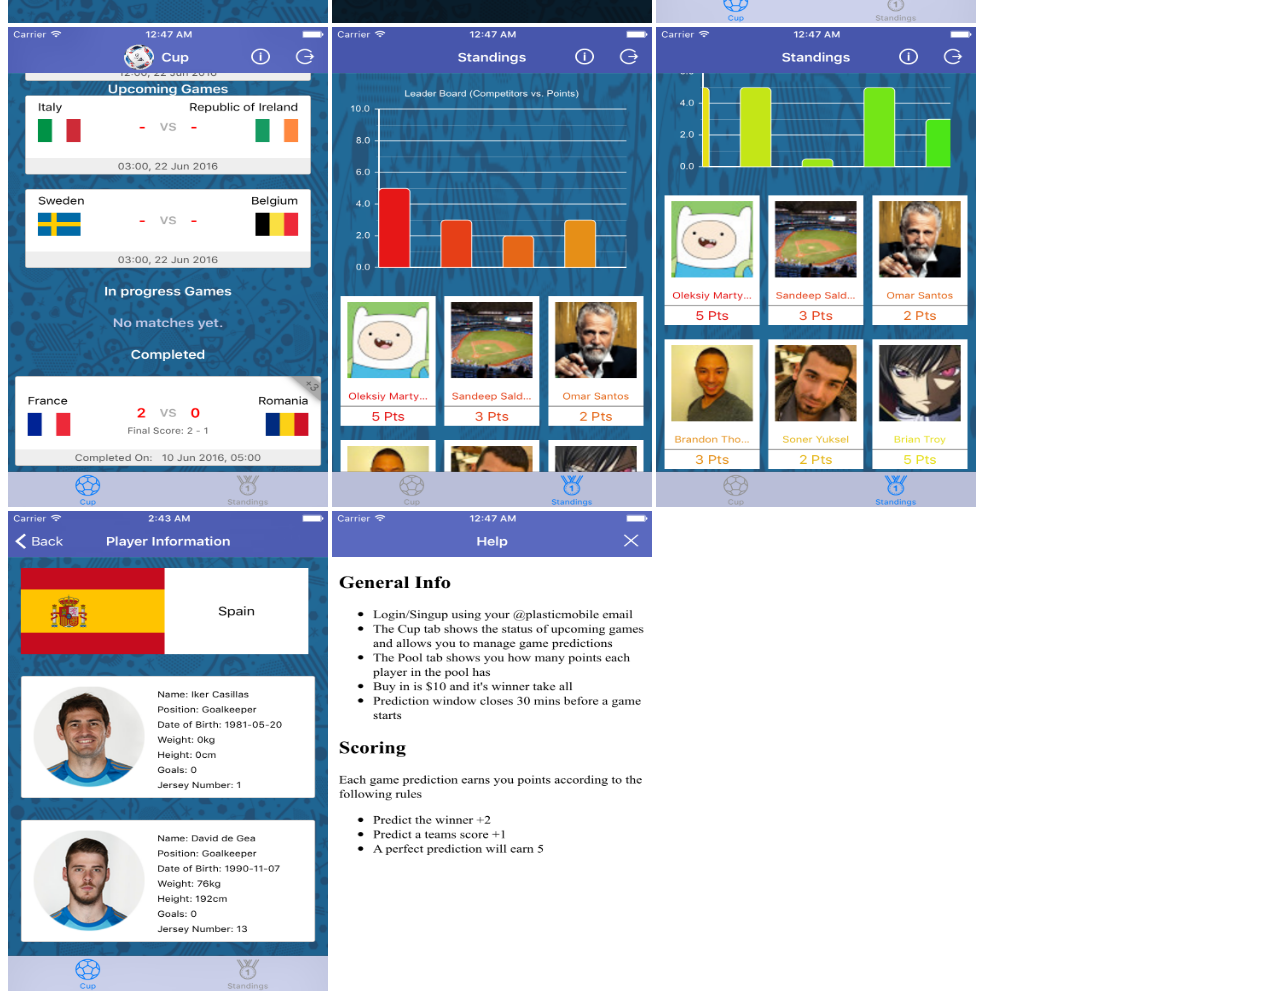
==== commit cdb72cd1: "Fixed Notifications Bug" ====
--- a/index.html
+++ b/index.html
@@ -60,7 +60,7 @@
 
 		<br />
 		<h3 style="color:white">Latest Version:</h3>
-		<label for="downloadBtn" style="color:white">Euro-Cup v2.0.4</label>
+		<label for="downloadBtn" style="color:white">Euro-Cup v2.0.5</label>
 		<a href="itms-services://?action=download-manifest&url=https://brandon-t.github.io/install/currentVersion.plist">
 		    <button id="downloadBtn">Download</button>
 		</a>
@@ -70,6 +70,12 @@
 		<h3 style="color:white">Older Versions:</h3>
 
 
+		<label for="downloadBtn-2_0_4" style="color:white">Euro-Cup v2.0.4</label>
+		<a href="itms-services://?action=download-manifest&url=https://brandon-t.github.io/install/version-2_0_4.plist">
+		    <button id="downloadBtn-2_0_4">Download</button>
+		</a>
+
+		<br /><br />
 		<label for="downloadBtn-2_0_3" style="color:white">Euro-Cup v2.0.3</label>
 		<a href="itms-services://?action=download-manifest&url=https://brandon-t.github.io/install/version-2_0_3.plist">
 		    <button id="downloadBtn-2_0_3">Download</button>
